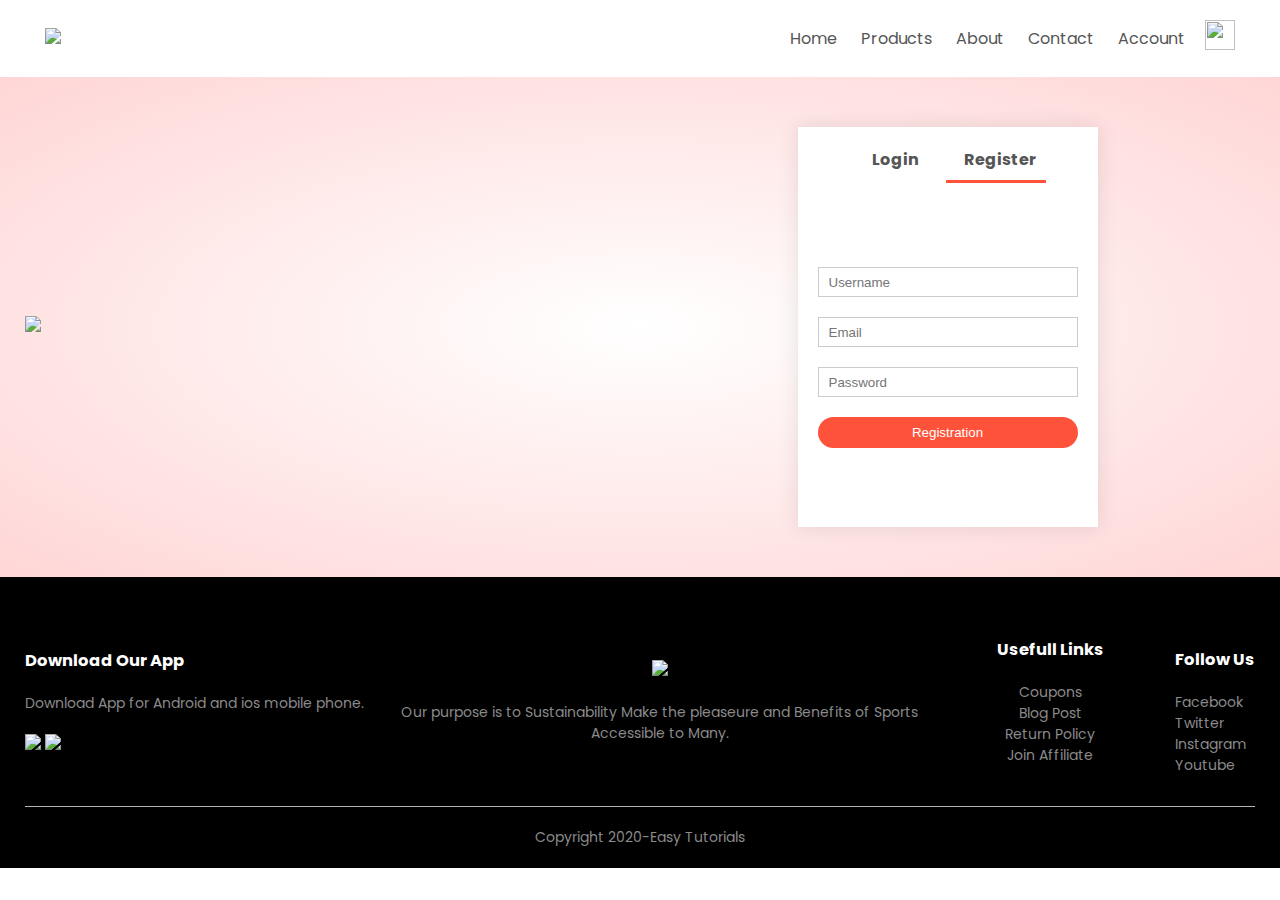
==== account.html @ 4a86d7b4 "fgggg" ====
<!DOCTYPE html>
<html>
<head>
	<meta charset="UTF-8">
	<meta name="viewport" content="width=device-width, initial-scale=1.0">
	<title>All Products - ResStore  </title>
	<link rel="stylesheet" type="text/css" href="style.css">
	<link href="https://fonts.googleapis.com/css2?family=Poppins:wght@300;400;500;600;700&display=swap" rel="stylesheet">
     <link rel="stylesheet" type="text/css" href="https://stackpath.bootstrapcdn.com/font-awesome/4.7.0/css/font-awesome.min.css">
</head>
<body>

	<div class="container">
	<div class="navbar">
	<div class="logo">
		<a href="index.html"><img src="F:\Ecommerce\images\logo.png" width="125px"></a>
	</div>
	<nav>
		<ul id="MenuItems">
			<li><a href="index.html">Home</a></li>
			<li><a href="products.html">Products</a></li>
			<li><a href="">About</a></li>
			<li><a href="">Contact</a></li>
			<li><a href="account.html">Account</a></li>
		</ul>
	</nav>
	<a href="cart.html"><img src="F:\Ecommerce\images\cart.png" width="30px" height="30px"></a>
	<img src="F:\Ecommerce\images\menu.png" class="menu-icon" onclick="menutoggle()">
	</div>
</div>



<!-- ---------------------account page------------------ -->



<div class="account-page">
	
	<div class="container">
		<div class="row">
			<div class="col-2">
				<img src="F:\Ecommerce\images\image1.png" width="100%">
			</div>
			<div class="col-2">
				<div class="form-container">
					<div class="form-btn">
						<span onclick="login()">Login</span>
						<span onclick="register()">Register</span>
						<hr id="Indicator">
						<form id="LoginForm">
							<input type="text" placeholder="Username">
							<input type="password" placeholder="Password">
							<button type="submit" class="btn">Login</button>
							<a href="">Forgot password</a>
						</form>
							<form id="RegForm">
							<input type="text" placeholder="Username">
							<input type="email" placeholder="Email">
							<input type="password" placeholder="Password">
							<button type="submit" class="btn">Registration</button>
							
						</form>
					</div>
				</div>
			</div>
		</div>
	</div>
</div>













<!-- -----------Footer------------- -->
<div class="footer">
	<div class="container">
		<div class="row">
			<div class="footer-col-1">
				<h3>Download Our App</h3>
				<p>Download App for Android and ios mobile phone.</p>
				<div class="app-logo">
					<img src="F:\Ecommerce\images\play-store.png">
					<img src="F:\Ecommerce\images\app-store.png">
				</div>
			</div>
			<div class="footer-col-2">
				<img src="F:\Ecommerce\images\logo-white.png">
				<p>Our purpose is to Sustainability Make the pleaseure and 
				Benefits of Sports Accessible to Many. </p>
			</div>
			<div class="footer-col-3">
				<h3>Usefull Links</h3>
				<ul>
					<li>Coupons</li>
					<li>Blog Post</li>
					<li>Return Policy</li>
					<li>Join Affiliate</li>
				</ul>
			</div>

			<div class="footer-col-4">
				<h3>Follow Us</h3>
				<ul>
					<li>Facebook</li>
					<li>Twitter</li>
					<li>Instagram</li>
					<li>Youtube</li>
				</ul>
			</div>
		</div>
		<hr>
		<p class="copy-right">Copyright 2020-Easy Tutorials</p>
	</div>
</div>





<!-- -----------Js for toggle menu-------------- -->
<script type="text/javascript">
	var MenuItems =document.getElementById("MenuItems");
	
	MenuItems.style.maxHeight="0px";
	function menutoggle(){
		if(MenuItems.style.maxHeight=="0px"){
			MenuItems.style.maxHeight="200px";
		}
		else{
			MenuItems.style.maxHeight="0px";
		}
	}

</script>


<!-- ---------------------js for toggle form------------ -->


<script type="text/javascript">
	
var  LoginForm =document.getElementById("LoginForm");
var  RegForm =document.getElementById("RegForm");

var Indicator=document.getElementById("Indicator");

function register(){
	RegForm.style.transform ="translateX(0px)";
	LoginForm.style.transform ="translateX(0px)";
	Indicator.style.transform ="translateX(100px)";
}

function login(){
	RegForm.style.transform ="translateX(300px)";
	LoginForm.style.transform ="translateX(300px)";
	Indicator.style.transform ="translateX(0px)";
}



</script>

</body>
</html>
---- style.css ----
*{
	margin: 0;
	padding: 0;
	box-sizing: border-box;
}
body{
	font-family: 'Poppins', sans-serif;
}
.navbar{
	display: flex;
	align-items: center;
	padding: 20px
}
nav{
	flex: 1;
	text-align: right;
}
nav ul{
	display: inline-block;,
	list-style-type: none;
}
nav ul li{
	display: inline-block;
	margin-right: 20px
}
a{
	text-decoration: none;
	color: #555;
}
p{
	color: #555;
}
.container{
	max-width: 1300px;
	margin: auto;
	padding-left: 25px;
	padding-right: 25px;

}
.row{
	display: flex;
	align-items: center;
	flex-wrap: wrap;
	justify-content: space-around;
}
.col-2{
	flex-basis: 50%;
	min-width: 300px;
}
.col-2 img{
	max-width: 100%;
	padding: 50px 0;
}
.col-2 h1{
	font-size: 50px;
	line-height: 60px;
	margin: 25px 0;
}
.btn{
	display: inline-block;
	background: #ff523b;
	color: #fff;
	padding: 8px 30px;
	margin: 30px 0;
	border-radius: 30px;
	transition: background 0.5s;
}
.btn:hover{
background: #563434;
}
.header{
	background: radial-gradient(#fff,#ffd6d6);
}
.header .row{
	margin-top: 70px;
}
.categories{
	margin: 70px 0;
}
.col-3{
	flex-basis: 30%;
	min-width: 250px;
	margin-bottom: 30px;
}
.col-3 img{
	width: 100%;
}
.small-container{
	max-width: 1080px;
	margin: auto;
	padding-left: 25px;
	padding-right: 25px;
}
.col-4{
	flex-basis: 25%;
	padding: 10px;
	min-width: 200px;
	margin-bottom: 58px;
	transition: transform 0.5s;
}
.col-4 img{
	width: 100%;

}
.title{
	text-align: center;
	margin: 0 auto 80px;
	position: relative;
	line-height: 60px;
	color: #555;
}
.title::after{
	content: '';
	background:#ff523b;
	width: 80px;
	height: 5px;
	border-radius: 5px;
	position: absolute;
	bottom: 0;
	left: 50%;
	transform: translateX(-50%);
}
h4{
	columns: #555;
	font-weight: normal;
}
.col-4 p{
	font-size: 14px;
}
.rating .fa{
	color: #ff523b;
}
.col-4:hover{
	transform: translateY(-5px);
}

/*------------offer--------------------*/

.offer{
	background: radial-gradient(#fff,#ffd6d6);
	margin-top: 80px;
	padding:38px 0;
}
.col-2 .offer-img{
padding: 50px;

}
small{
	color:#555;
}


 /*---------Testimonial--------------*/

 .testimonial{
 	padding-top: 100px;
 }
 .testimonial .col-3{
 	text-align: center;
 	padding: 40px 20px;
 	box-shadow:0 0 20px 0px rgba(0,0,0,0.1);
 	cursor: pointer;
 	transition: transform 0.5s;
 }
 .testimonial .col-3 img{
 	width: 50px;
 	margin-top: 20px;
 	border-radius: 50%;
 }
  .testimonial .col-3:hover{
transform: translateY(-10px);
  }

  .fa.fa-quote-left{
font-size: 34px;
color: #ff523b;
  }

  .col-3 p{
  	font-size: 12px;
  	margin: 12px 0;
  	color: #777;
  }

   .testimonial .col-3 h3{
   	font-weight: 600;
   	color: #555;
   	font-size: 16px;
   }

   /*-----------brands----------------*/

   .brands{
   	margin:109px auto;
   }
   .col-5{
   	width: 160px;
   }
   .col-5 img{
   	width: 100%;
   	cursor: pointer;
   	filter: grayscale(0);
   }

   .col-5 img:hover{
   	   	filter: grayscale(100%);
   }





   /*----------footer---------------*/
   .footer{
   	background: #000;
   	color: #8a8a8a;
   	font-size: 14px;
   	padding: 60px 0 20px;
   }
   .footer p{
   		color: #8a8a8a;
   }
   .footer h3{
   	color: #fff;
   	margin-bottom:20px;
   }

   .footer-col-1, .footer-col-2, .footer-col-3{
    min-width:250px;
    margin-bottom: 20px;
   }

   .footer-col-1{
   	flex-basis: 30%;
   }
   .footer-col-2{
   flex:1;
   text-align: center;
   }

   .footer-col-2 img{
   	width: 180px;
   	margin-bottom:20px;
   } 

   .footer-col-3, .footer-col-3{
   	flex-basis: 12%;
   	text-align: center;
   }
   ul{
   	list-style-type: none;
   }
   .app-logo{
   	margin-top: 20px;
   }
   .app-logo img{
   	width: 140px;
   }
   .footer hr{
   	border:none;
   	background: #b5b5b5;
   	height: 1px;
   	margin: 20px 0;
   }
   .copy-right{
   	text-align: center;
   }

   .menu-icon{
   	width: 28px;
   	margin-left: 20px;

  /* 	-----hide menu icon for big screen-----*/
   	display: none;   
   }

/*----------all products page-------------*/

.row-2{
	justify-content: space-between;
	margin: 100px auto 50px;
}
select{
	border:1px solid #ff523b;
	padding: 5px;
}

select:focus{
	outline: none;
}

.page-btn{
	margin:0 auto 80px;
}
.page-btn span{
display: inline-block;
border:1px solid #ff523b;
margin-left: 10px;
width: 40px;
height: 40px;
text-align: center;
line-height: 40px;
cursor: pointer;
}

.page-btn span:hover{
	background: #ff523b;
	color: #fff;
}






/*---------------Single Product Details----------------*/
.single-product{
	margin-top: 80px;
}

.single-product .col-2 img{
	padding: 0;
}
.single-product .col-2{
	padding: 20px;
}

.single-product h4{
	margin: 20px 0;
	font-size: 22px;
	font-weight: bold;
}

.single-product select{
	display: block;
	padding: 10px;
	margin-top: 20px;
}

.single-product input{
	width: 58px;
	height: 48px;
	padding-left: 10px;
	font-size: 20px;
	margin-right: 10px;
	border:1px solid #ff523b;
}
input:focus{
	outline: none;
}

.single-product .fa{
	color: #ff523b;
	margin-left: 10px;
}

.small-img-row{
	display: flex;
	justify-content: space-between;
}

.small-img-col{
 flex-basis: 24%;
 cursor: pointer;	
}

/*-----------Cart items--------------*/
.cart-page{
	margin: 80px auto;
}
table{
	width: 100%;
	border-collapse: collapse;
}


.cart-info{
	display: flex;
	flex-wrap: wrap;
}

th{
	text-align: left;
	padding: 5px;
	color: #fff;
	background: #ff523b;
	font-weight: normal;
}

td{
	padding: 10px 5px;
}


td input{
	width: 40px;
	height: 30px;
	padding: 5px;
}


td a{
	color: #ff523b;
	font-size: 12px;
}

td img{
	width: 80px;
	height: 80px;
	margin-right: 10px;
}

.total-price {
	display: flex;
	justify-content: flex-end;
}

.total-price  table{
	border-top: 3px solid #ff523b;
	width: 100%;
	max-width: 400px;
}


td:last-child{
	text-align: right;
}
th:last-child{
	text-align: right;
}


/*--------------------account page---------------------------------*/


.account-page{
	padding: 50px 0;
	background: radial-gradient(#fff,#ffd6d6);
}
.form-container{
	background: #fff;
	width: 300px;
	height: 400px;
	position: relative;
	text-align: center;
	padding: 20px 0;
	margin: auto;
	box-shadow: 0 0 20px 0px rgba(0,0,0,0.1);
	overflow: hidden;
}

.form-container span{
	font-weight: bold;
	padding: 0 10px;
	color: #555;
	cursor: pointer;
	width: 100px;
	display: inline-block;
}

.form-btn{
	display: inline-block;
}


.form-container form{
	max-width: 300px;
	padding: 0 20px;
	position: absolute;
	top: 130px;
	transition: transform 1s;
}

form input{
	width: 100%;
	height: 30px;
	margin: 10px 0;
	padding: 0 10px;
	border:1px solid #ccc;
}

form .btn{
	width: 100%;
	border:none;
	cursor: pointer;
	margin: 10px 0;
}
form .btn:focus{
	outline: none;
}

#LoginForm{
	left: -300px;
}
#RegForm{
	left: 0;
}

form a{
	font-size: 12px;
}

#Indicator{
	width: 100px;
	border:none;
	background: #ff523b;
	height: 3px;
	margin-top: 8px;
	transform: translateX(100px);
	transition: transform 1s;
}







/*   -----------media Query for menu-------*/

@media only screen and (max-width:800px){
	nav ul{
		position: absolute;
		top: 70px;
		left: 0;
		background: #333;
		width:100%;
		overflow: hidden;
		transition: max-height 0.5s;
	}
	nav ul li{
		display: block;
		margin-right: 50px;
		margin-top: 10px;
		margin-bottom: 10px;
	}
	nav ul li a{
		color:#fff;
	}
	.menu-icon{
		display: block;
		cursor: pointer;
	}
}


/*-----------------media Query for less then 600 screen size-----------*/
@media only screen and (max-width:600px){
	.row{
		text-align: center;
	}
   .col-2, .col-3, .col-4{
           flex-basis: 100%;
   }
   .single-product .row{
   	text-align: left;
   }

   .single-product .col-2{
   	padding: 20px 0;
   }

   .single-product h1{
   	font-size: 26px;
   	line-height: 32px;
   }
   .cart-info p{
display: none;
   }
}
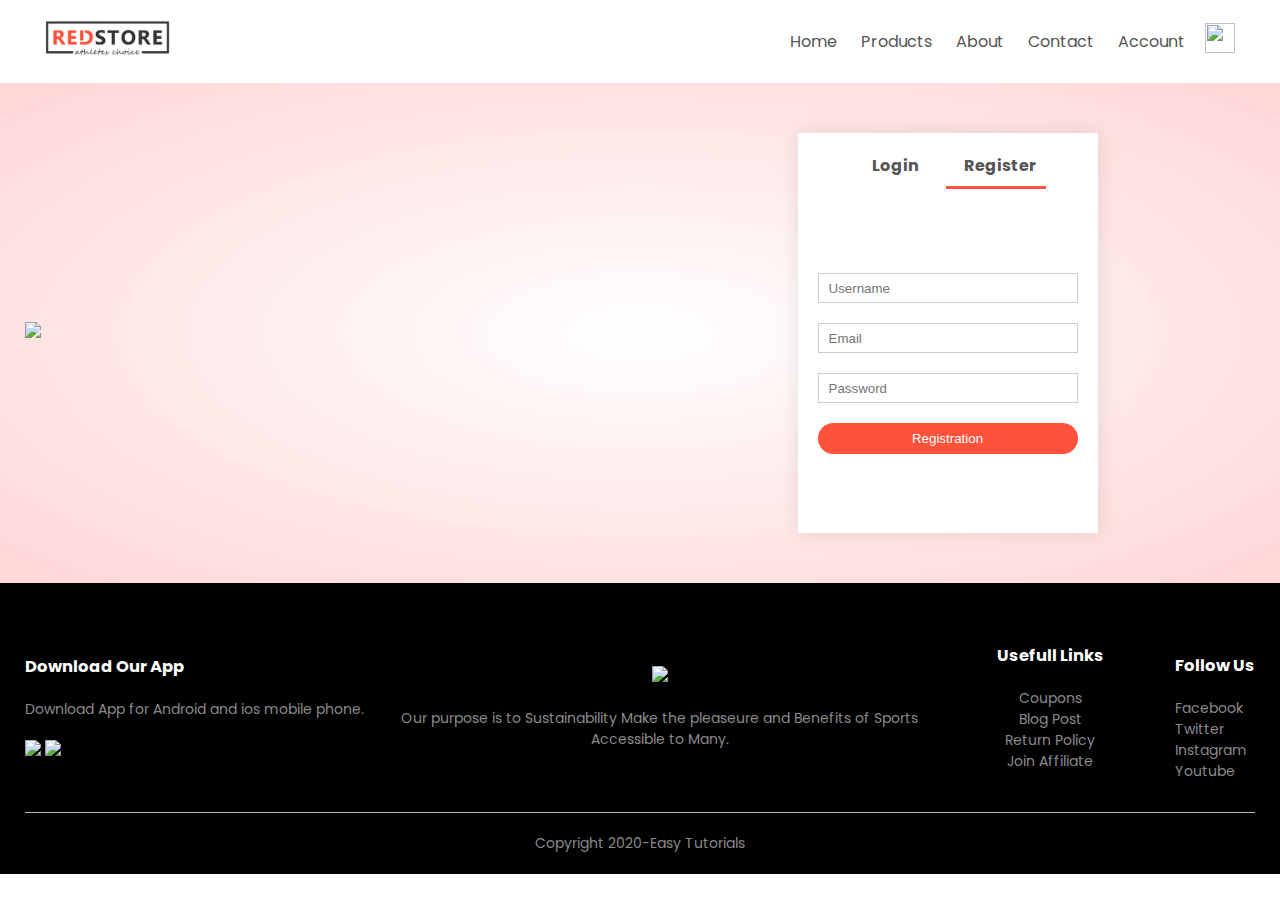
==== commit cd0474d2: "Update account.html" ====
--- a/account.html
+++ b/account.html
@@ -13,7 +13,7 @@
 	<div class="container">
 	<div class="navbar">
 	<div class="logo">
-		<a href="index.html"><img src="F:\Ecommerce\images\logo.png" width="125px"></a>
+		<a href="index.html"><img src="images\logo.png" width="125px"></a>
 	</div>
 	<nav>
 		<ul id="MenuItems">
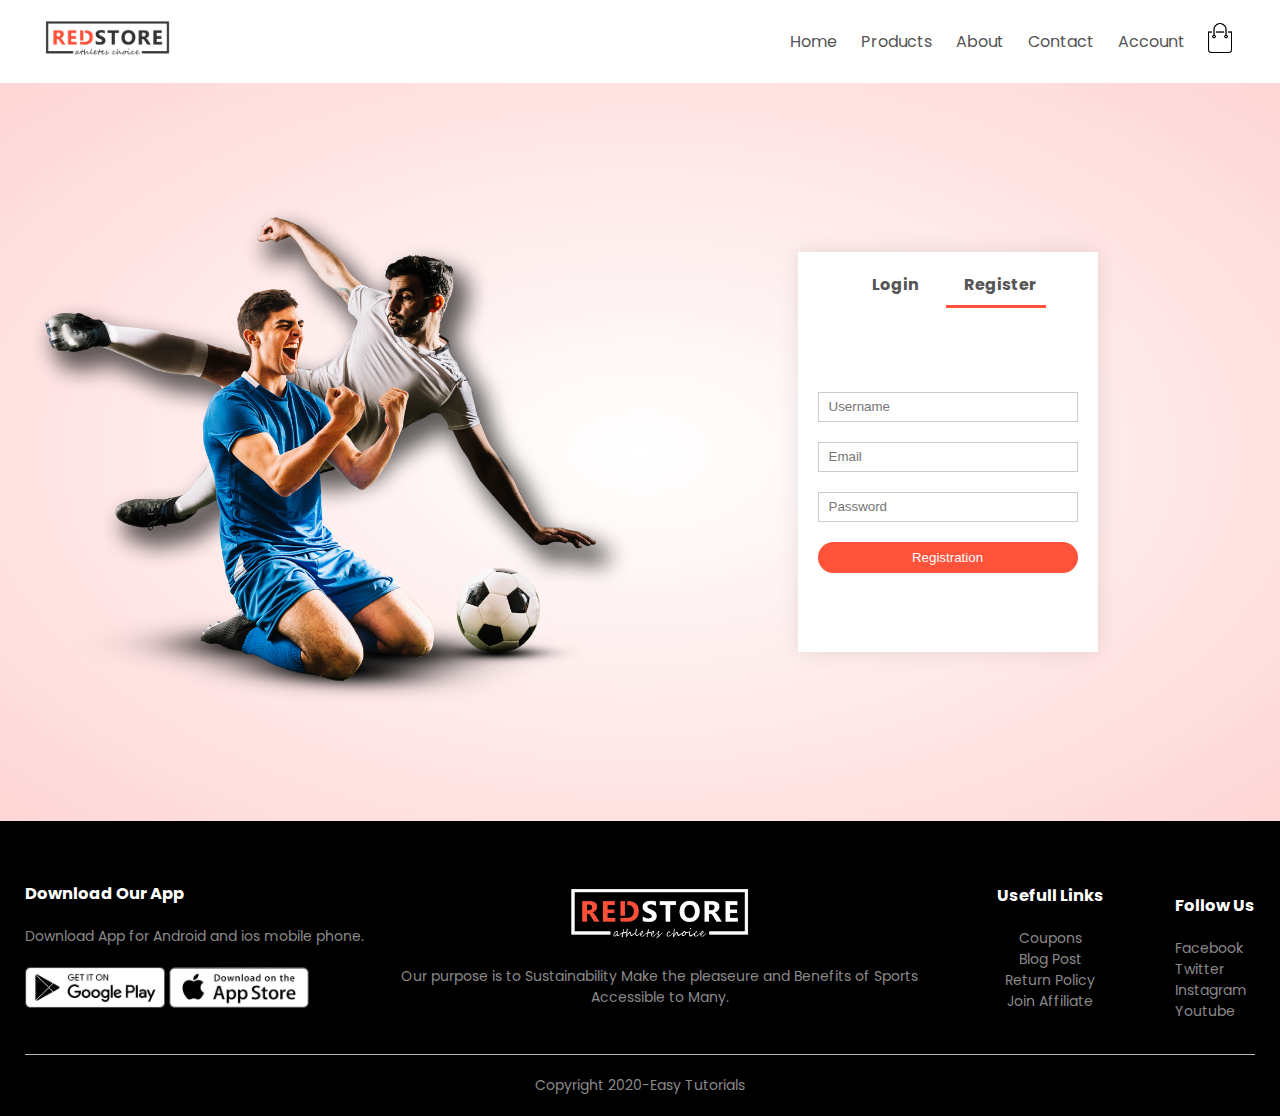
==== commit 14a70357: "Code UPdated" ====
--- a/account.html
+++ b/account.html
@@ -24,8 +24,8 @@
 			<li><a href="account.html">Account</a></li>
 		</ul>
 	</nav>
-	<a href="cart.html"><img src="F:\Ecommerce\images\cart.png" width="30px" height="30px"></a>
-	<img src="F:\Ecommerce\images\menu.png" class="menu-icon" onclick="menutoggle()">
+	<a href="cart.html"><img src="images\cart.png" width="30px" height="30px"></a>
+	<img src="images\menu.png" class="menu-icon" onclick="menutoggle()">
 	</div>
 </div>
 
@@ -40,7 +40,7 @@
 	<div class="container">
 		<div class="row">
 			<div class="col-2">
-				<img src="F:\Ecommerce\images\image1.png" width="100%">
+				<img src="images\image1.png" width="100%">
 			</div>
 			<div class="col-2">
 				<div class="form-container">
@@ -88,12 +88,12 @@
 				<h3>Download Our App</h3>
 				<p>Download App for Android and ios mobile phone.</p>
 				<div class="app-logo">
-					<img src="F:\Ecommerce\images\play-store.png">
-					<img src="F:\Ecommerce\images\app-store.png">
+					<img src="images\play-store.png">
+					<img src="images\app-store.png">
 				</div>
 			</div>
 			<div class="footer-col-2">
-				<img src="F:\Ecommerce\images\logo-white.png">
+				<img src="images\logo-white.png">
 				<p>Our purpose is to Sustainability Make the pleaseure and 
 				Benefits of Sports Accessible to Many. </p>
 			</div>
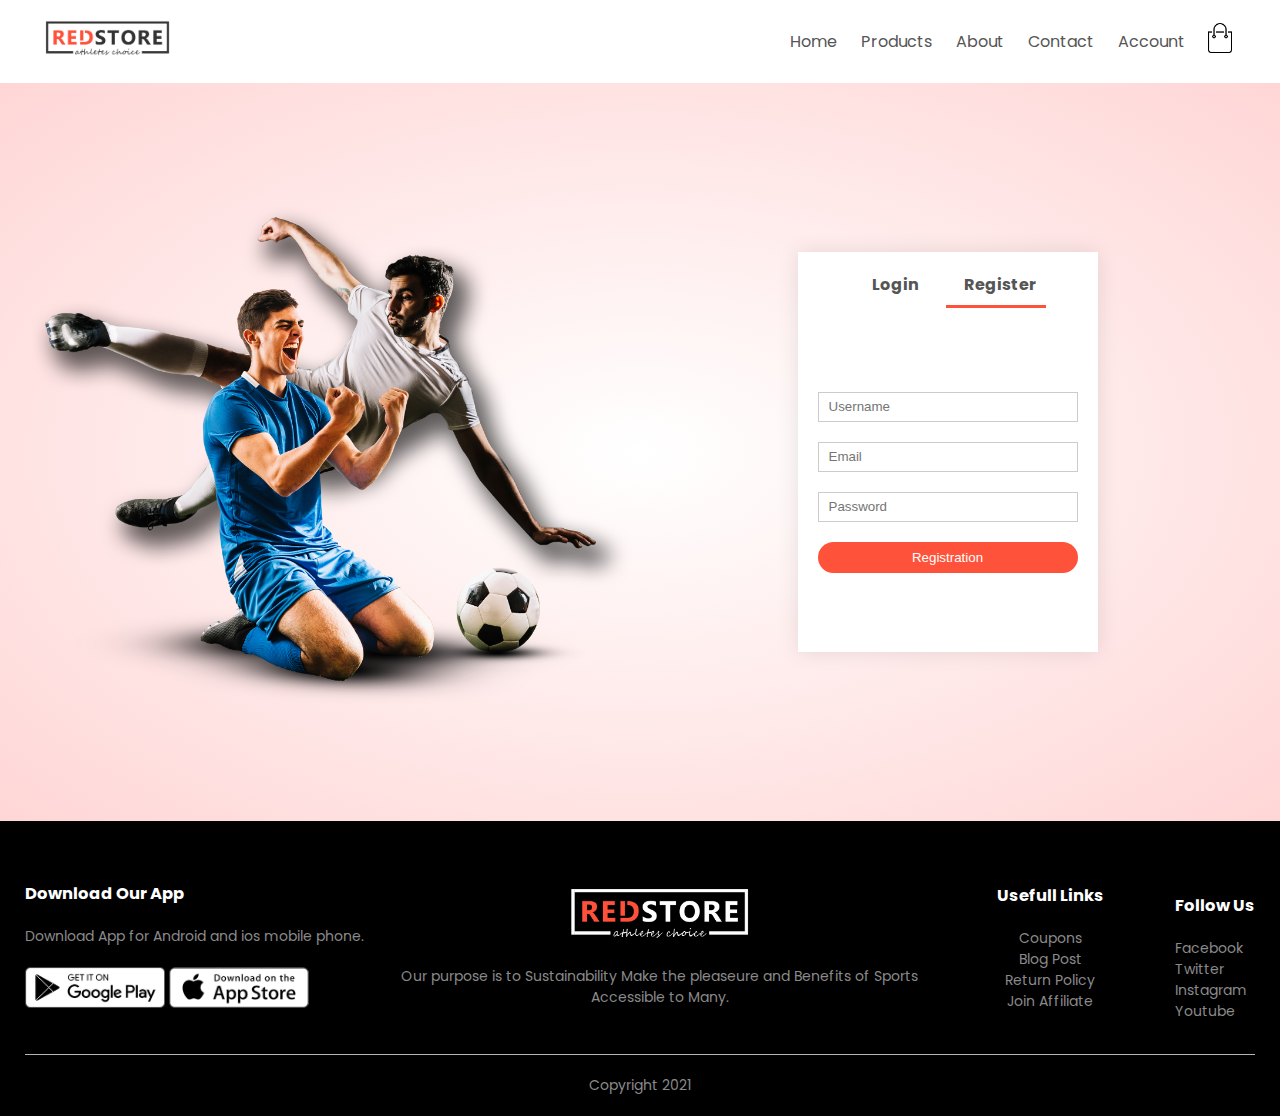
==== commit 2bfdad0c: "updated" ====
--- a/account.html
+++ b/account.html
@@ -118,7 +118,7 @@
 			</div>
 		</div>
 		<hr>
-		<p class="copy-right">Copyright 2020-Easy Tutorials</p>
+		<p class="copy-right">Copyright 2021</p>
 	</div>
 </div>
 
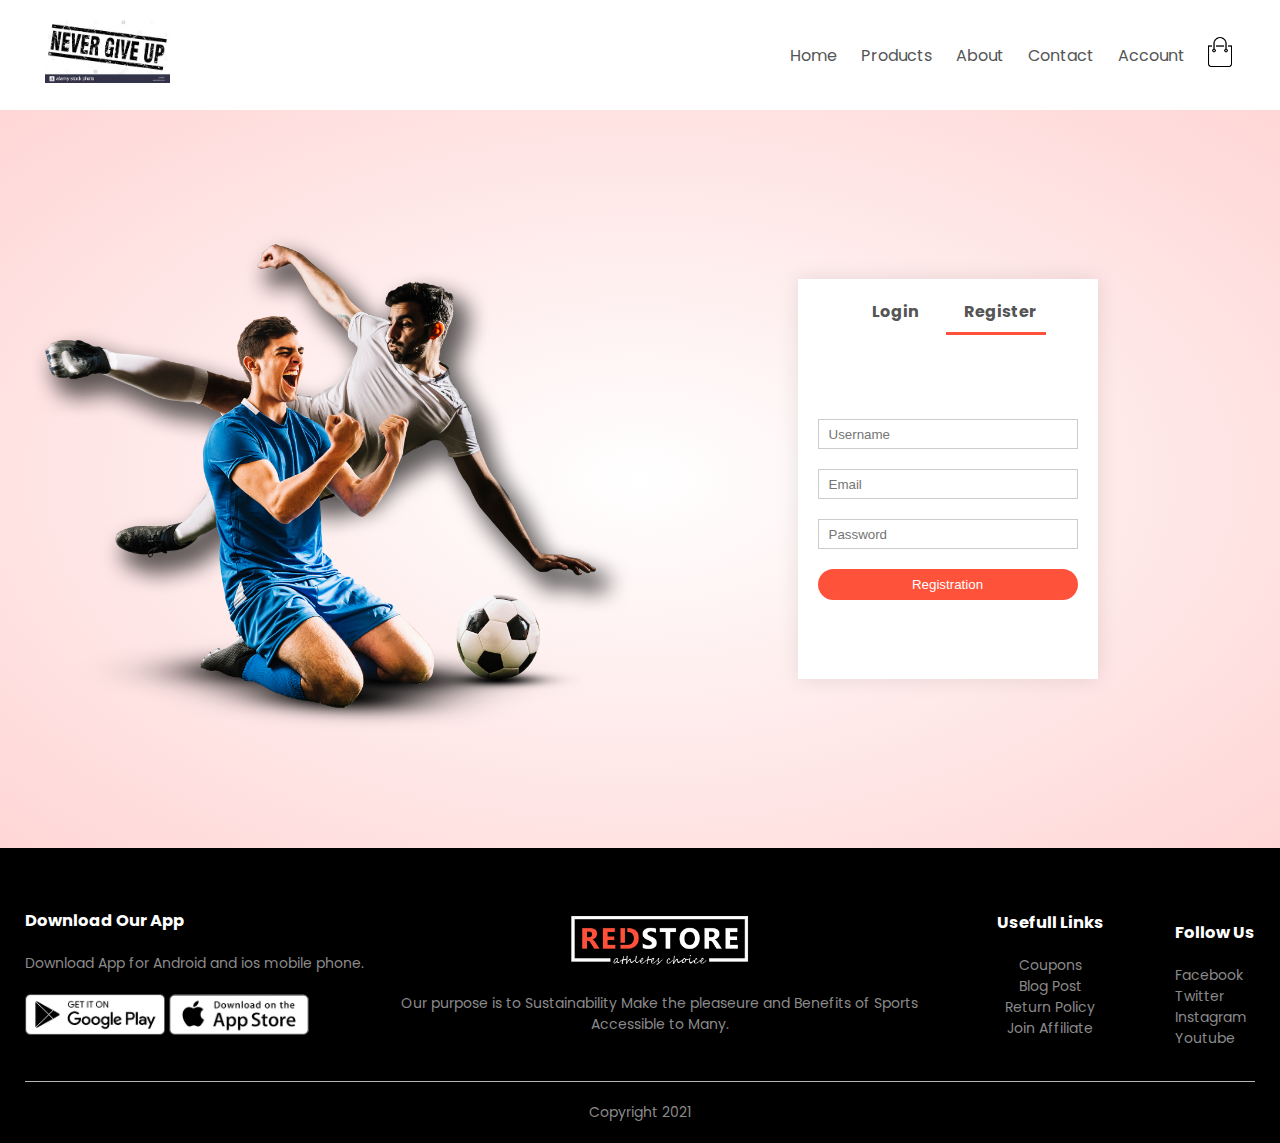
==== commit f6324617: "Update account.html" ====
--- a/account.html
+++ b/account.html
@@ -3,7 +3,7 @@
 <head>
 	<meta charset="UTF-8">
 	<meta name="viewport" content="width=device-width, initial-scale=1.0">
-	<title>All Products - ResStore  </title>
+	<title>Way2Shop</title>
 	<link rel="stylesheet" type="text/css" href="style.css">
 	<link href="https://fonts.googleapis.com/css2?family=Poppins:wght@300;400;500;600;700&display=swap" rel="stylesheet">
      <link rel="stylesheet" type="text/css" href="https://stackpath.bootstrapcdn.com/font-awesome/4.7.0/css/font-awesome.min.css">
@@ -13,7 +13,7 @@
 	<div class="container">
 	<div class="navbar">
 	<div class="logo">
-		<a href="index.html"><img src="images\logo.png" width="125px"></a>
+		<a href="index.html"><img src="images\n.jpg" width="125px"></a>
 	</div>
 	<nav>
 		<ul id="MenuItems">
--- a/style.css
+++ b/style.css
@@ -5,7 +5,7 @@
 }
 body{
 	font-family: 'Poppins', sans-serif;
-}
+	}
 .navbar{
 	display: flex;
 	align-items: center;
@@ -294,18 +294,23 @@
 }
 .page-btn span{
 display: inline-block;
-border:1px solid #ff523b;
+/*border:.3px solid #ff523b;*/
 margin-left: 10px;
 width: 40px;
 height: 40px;
 text-align: center;
 line-height: 40px;
 cursor: pointer;
+box-shadow:  10px 10px 10px -1px rgba(0,0,0,0.15),
+	            -6px -6px 10px -1px rgba(255,255,255,0.7);
+	border-radius: 20px;
 }
 
 .page-btn span:hover{
 	background: #ff523b;
 	color: #fff;
+	box-shadow: inset 4px 4px 6px -1px rgba(0,0,0,0.2),
+	                inset -4px -4px 6px -1px rgba(255,255,255,0.7);
 }
 
 
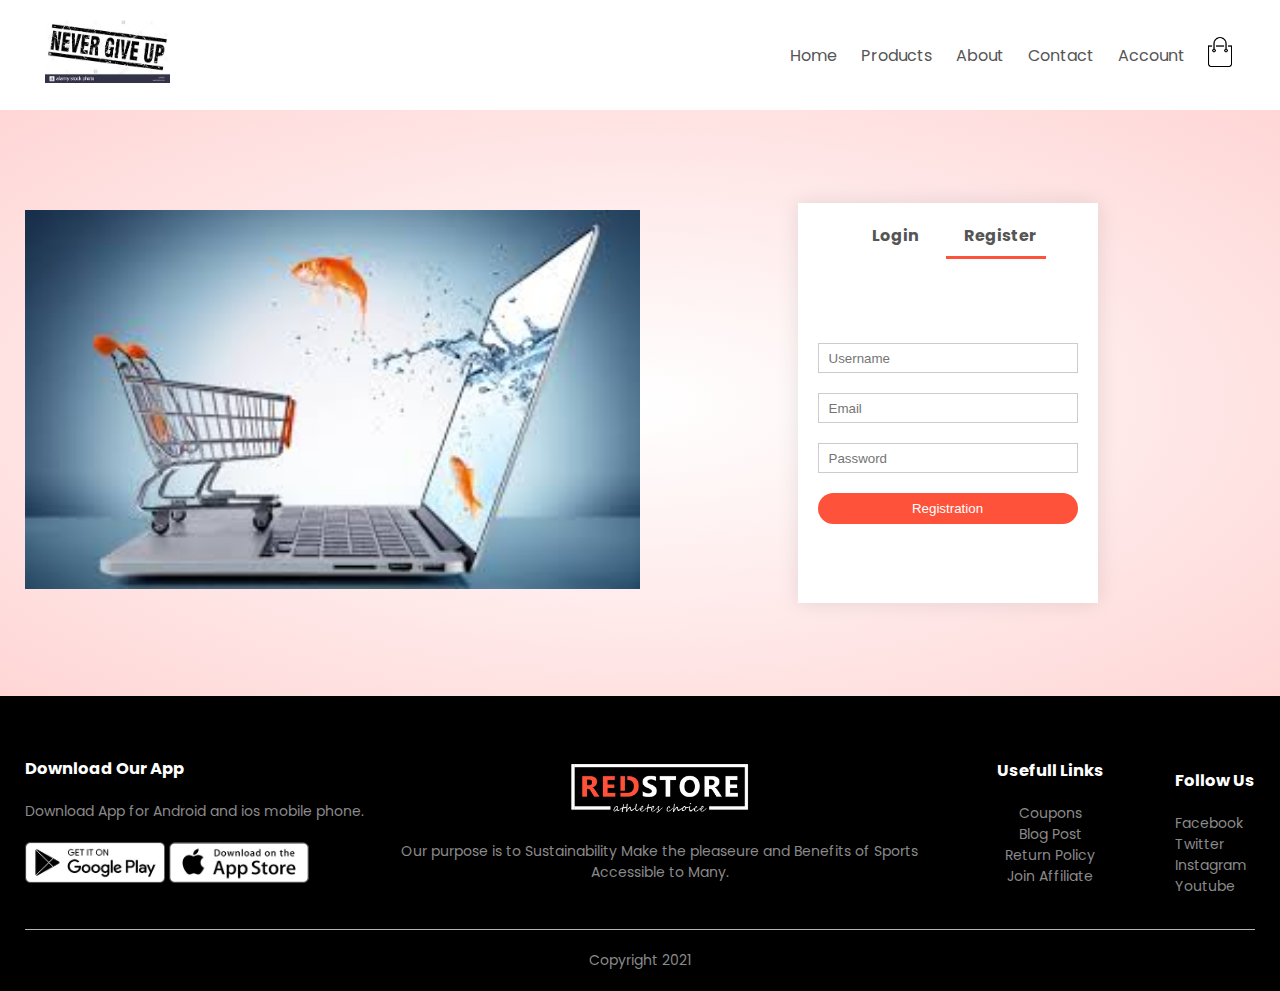
==== commit 2d3117ae: "e" ====
--- a/account.html
+++ b/account.html
@@ -40,7 +40,7 @@
 	<div class="container">
 		<div class="row">
 			<div class="col-2">
-				<img src="images\image1.png" width="100%">
+				<img src="images\g.jpg" width="100%">
 			</div>
 			<div class="col-2">
 				<div class="form-container">
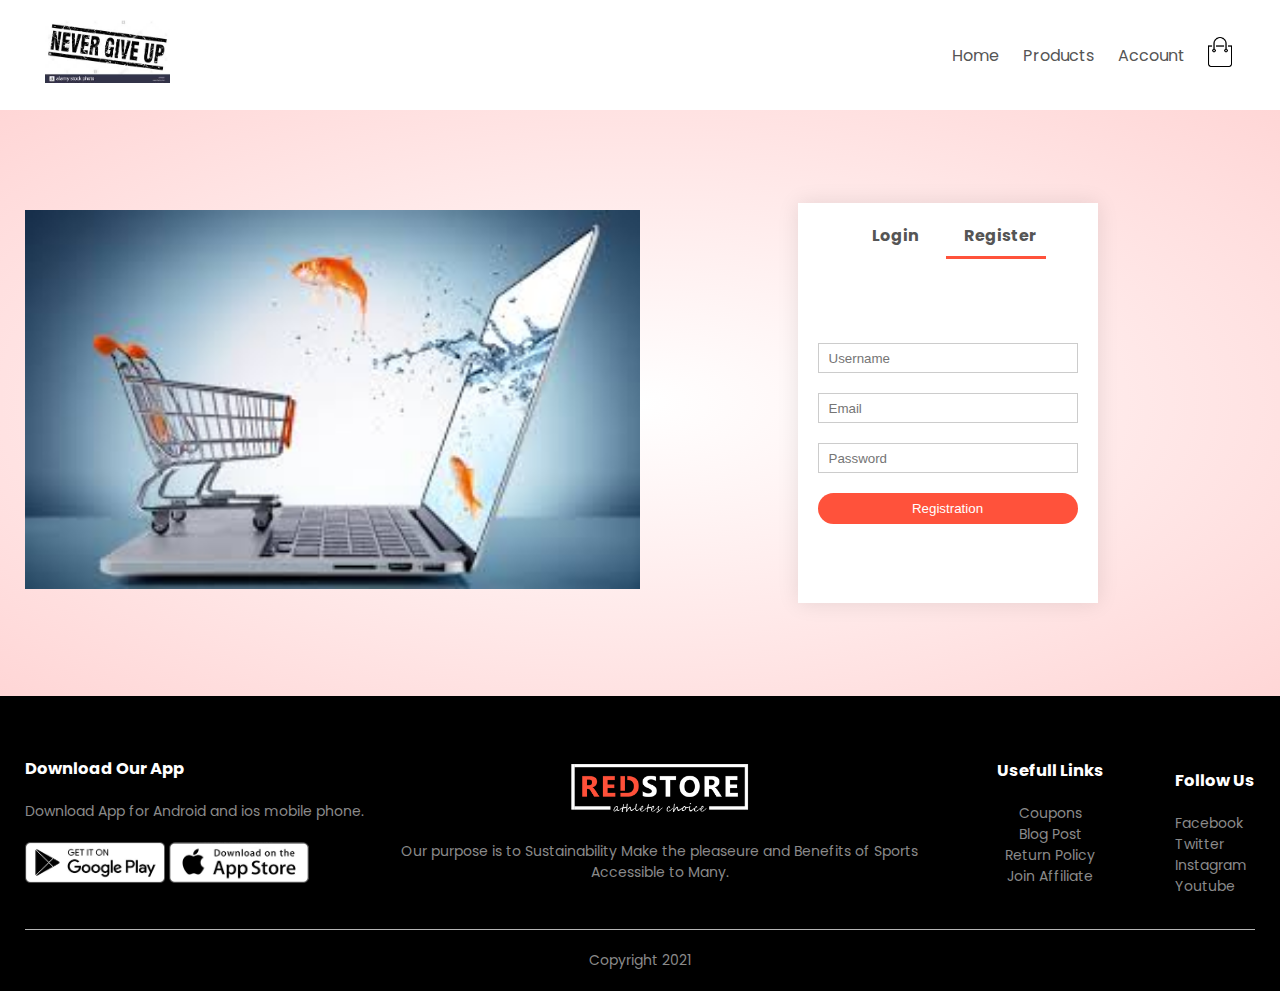
==== commit 93f65baf: "g" ====
--- a/account.html
+++ b/account.html
@@ -19,8 +19,8 @@
 		<ul id="MenuItems">
 			<li><a href="index.html">Home</a></li>
 			<li><a href="products.html">Products</a></li>
-			<li><a href="">About</a></li>
-			<li><a href="">Contact</a></li>
+		<!-- 	<li><a href="">About</a></li>
+			<li><a href="">Contact</a></li> -->
 			<li><a href="account.html">Account</a></li>
 		</ul>
 	</nav>
